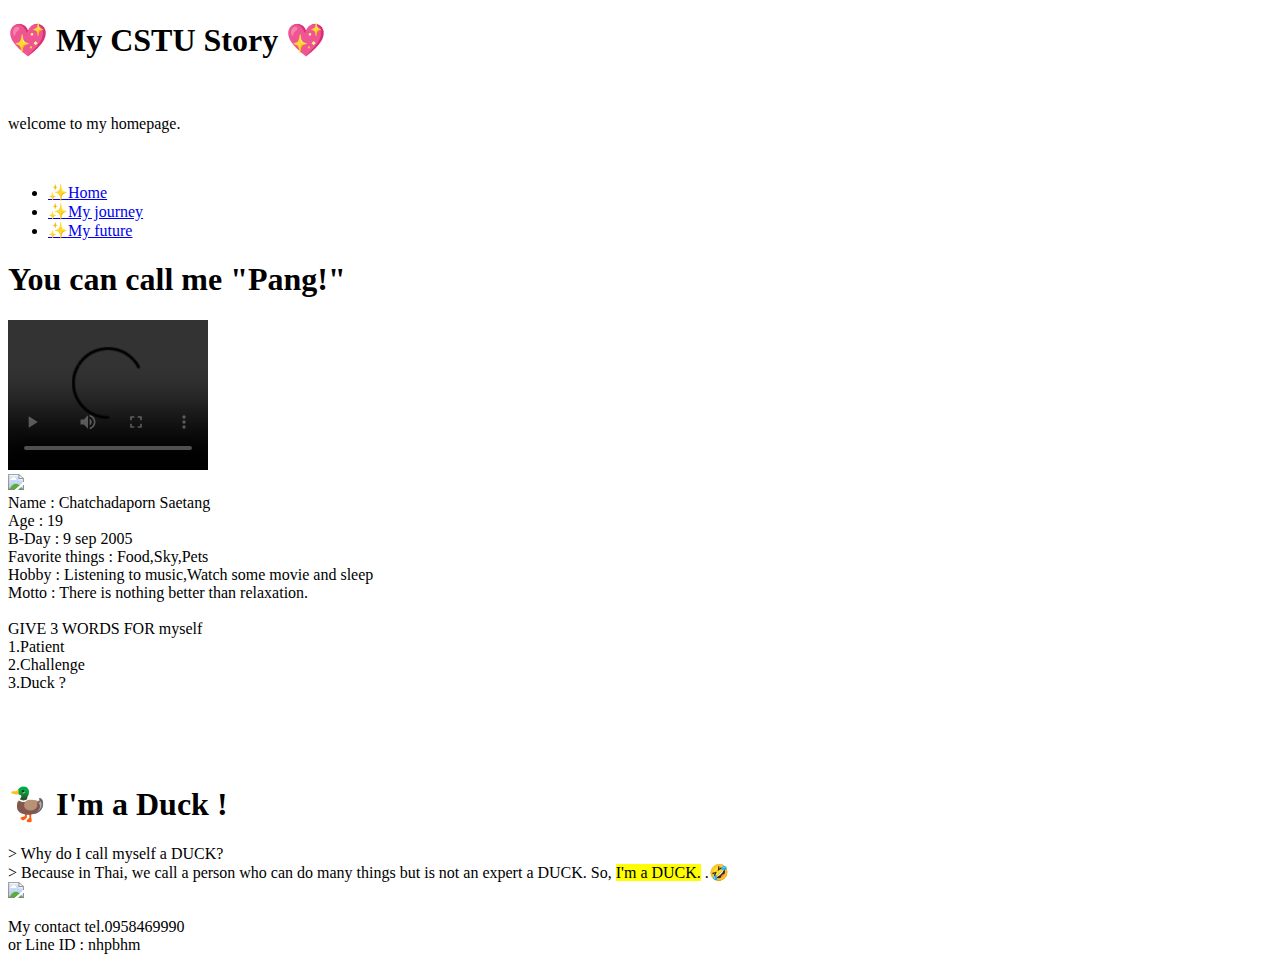
==== index.html @ adbdadf2 "copy index.html form Assignment02" ====
<!DOCTYPE html>
<html lang="en">
<head>
    <meta charset="UTF-8">
    <meta name="viewport" content="width=device-width, initial-scale=1.0">
    <title>My CSTU Story</title>
    <link rel="stylesheet" href="mystyle.css">
</head>
<body>
    <header><h1>💖 My CSTU Story 💖 </h1> <br>
        <p>welcome to my homepage.</p> <br>
    </header>


    <nav>
        <ul>
            <li><a href="index.html">✨Home</a></li>
            <li><a href="myjourney.html">✨My journey</a></li>
            <li><a href="myfuture.html">✨My future</a></li>
    </nav>




    <article>
        <h1>You can call me "Pang!" <br></h1>
     <p>
        <video width="200px" controls autoplay>
            <source src="resources/myvdo.mp4" type="video/mp4">
         </video> <br>
         
         <img src="resources/mypic.jpg" width="150px"><br>
                    Name : Chatchadaporn Saetang <br>
                    Age : 19 <br>
                    B-Day : 9 sep 2005 <br>
                    Favorite things : Food,Sky,Pets <br>
                    Hobby : Listening to music,Watch some movie and sleep <br>
                    Motto : There is nothing better than relaxation. <br>
                    <br>
                    GIVE 3 WORDS FOR myself <br>
                    1.Patient <br>
                    2.Challenge <br>
                    3.Duck ? <br><br><br><br><br></p>
               
        
        <h1>🦆 I'm a Duck !<br></h1>
        <p>> Why do I call myself a DUCK? <br>
        > Because in Thai, we call a person who can do many things but is not an expert a DUCK.
        So, <mark>I'm a DUCK.</mark> .🤣<br>
        <img src="resources/duck.gif" width="200px">
        
    </p>
    </article>




    <footer>
        My contact  tel.0958469990 <br>
        or Line ID : nhpbhm
    </footer>
    

</body>
</html>
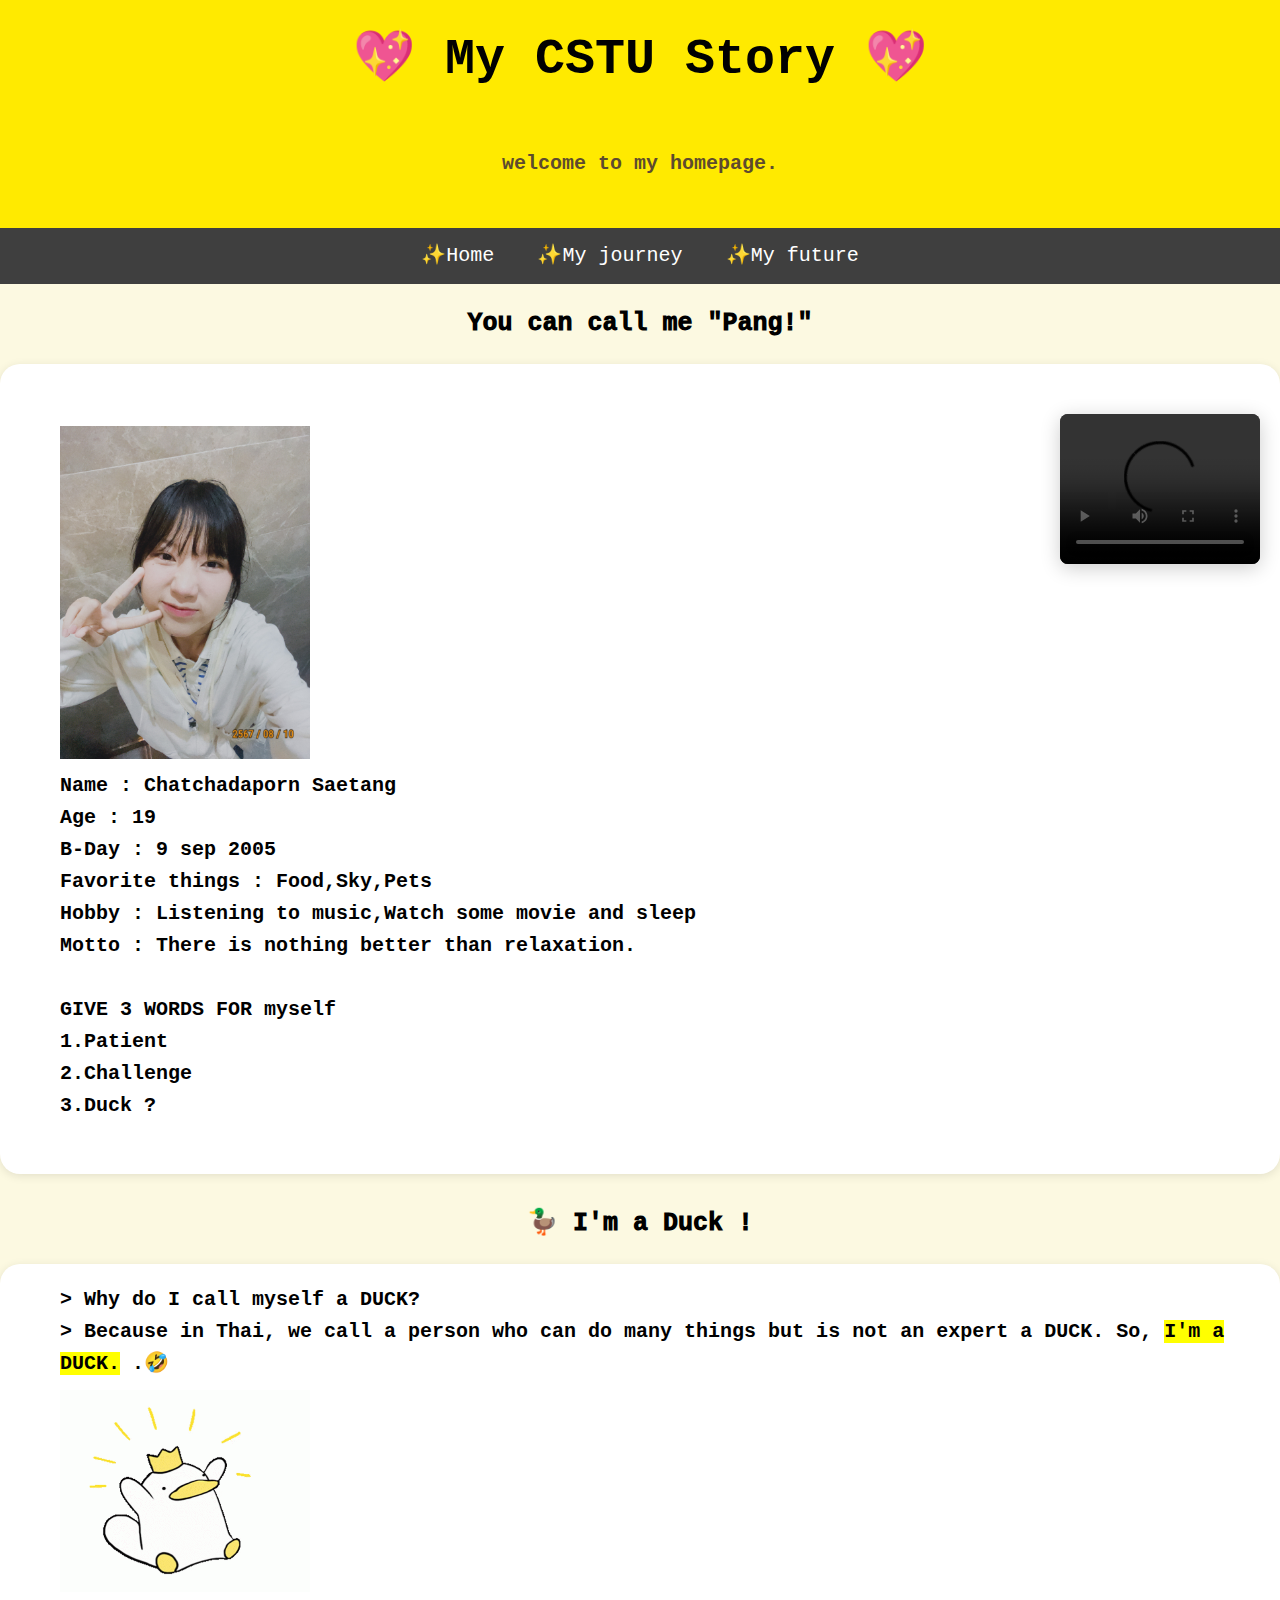
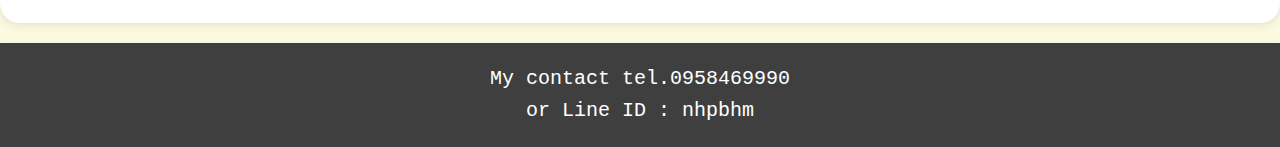
==== commit eabcd32c: "Update index.html final ver." ====
--- a/index.html
+++ b/index.html
@@ -1,4 +1,4 @@
-<!DOCTYPE html>
+ <!DOCTYPE html>
 <html lang="en">
 <head>
     <meta charset="UTF-8">
@@ -29,7 +29,7 @@
             <source src="resources/myvdo.mp4" type="video/mp4">
          </video> <br>
          
-         <img src="resources/mypic.jpg" width="150px"><br>
+         <img src="resources/mypic.jpg" width="100px"><br>
                     Name : Chatchadaporn Saetang <br>
                     Age : 19 <br>
                     B-Day : 9 sep 2005 <br>
@@ -40,7 +40,7 @@
                     GIVE 3 WORDS FOR myself <br>
                     1.Patient <br>
                     2.Challenge <br>
-                    3.Duck ? <br><br><br><br><br></p>
+                    3.Duck ? <br><br></p>
                
         
         <h1>🦆 I'm a Duck !<br></h1>
--- a/mystyle.css
+++ b/mystyle.css
@@ -0,0 +1,209 @@
+* {
+    margin: 0;
+    padding: 0; 
+    box-sizing: border-box;
+}
+
+body {
+    font-family: 'Arial', sans-serif;
+    background-color: #fcf9e1;
+    color: #000000;
+    line-height: 1.6;
+    font-size: 14px;
+    text-align: center;
+}
+
+@media screen and (min-width : 600px){
+    body { font-size: 18px;}
+}
+
+@media screen and (min-width :900px){
+    body {font-size: 22px;}
+}
+
+/* Header Styles */
+header { 
+    font-family: 'Courier New', Courier, monospace;
+    background-color: #ffea00;
+    text-align: center;
+    box-shadow: 0 2px 5px rgba(0, 0, 0, 0.1);
+    padding: 10px;
+}
+
+header h1 {font-weight: 10000;
+    margin: 0;
+    font-size: 30px;
+    color: #010101;
+    text-align: center;
+    padding: 10px;
+}
+@media screen and (min-width : 600px){
+    header h1 { font-size: 40px;}
+}
+
+@media screen and (min-width :900px){
+    header h1 {font-size: 50px;}
+}
+
+header p {font-weight: 600;
+    font-size: 14px;
+    margin: 3px 0;
+    color: #5d4b2e;
+}
+@media screen and (min-width : 600px){
+    header p { font-size: 16px;}
+}
+
+@media screen and (min-width :900px){
+    header p {font-size: 20px;}
+}
+
+/* Navigation Styles */
+nav {font-family: 'Courier New', Courier, monospace;
+    background-color: #3f3f3f;
+    padding: 10px;
+    text-align: center;
+}
+
+nav ul {
+    list-style: none;
+    margin: 0;
+    padding: 0;
+}
+
+nav ul li {
+    display: inline-block;
+    margin: 0 15px;
+}
+
+nav ul li a {
+    text-decoration: none;
+    color: #fff;
+    font-size: 14px;
+    transition: color 0.3s ease;
+}
+@media screen and (min-width : 600px){
+    nav ul li a { font-size: 16px;}
+}
+
+@media screen and (min-width :900px){
+    nav ul li a {font-size: 20px;}
+}
+
+
+/* Article Styles */
+article p { font-weight: 600;
+    font-family: 'Courier New', Courier, monospace;
+    border-radius: 20px;
+    background-color: #ffffff;
+    box-shadow: 0 2px 10px rgba(0, 0, 0, 0.1);
+    margin-bottom: 20px;
+    padding: 20px;
+    padding-left: 60px;
+    text-align: left;
+    width: 100%;
+    font-size: 12px;
+}
+
+@media screen and (min-width : 600px){
+    article p { font-size: 16px;}
+}
+
+@media screen and (min-width :900px){
+    article p {font-size: 20px;}
+}
+
+ article figure {
+    font-weight: 600;
+    font-family: 'Courier New', Courier, monospace;
+    border-radius: 20px;
+    background-color: #ffffff;
+    box-shadow: 0 2px 10px rgba(0, 0, 0, 0.1);
+    margin-bottom: 20px;
+    padding: 20px;
+    padding-left: 60px;
+    text-align: center;
+    width: 100%;
+    font-size: large;
+}
+
+
+article p video {
+    background-color: #3a3434;
+    float: right; 
+    border-radius: 8px;
+    box-shadow: 0 4px 20px rgba(0, 0, 0, 0.2);
+    margin-top: 30px;
+    width: 40%;
+}
+@media screen and (min-width: 300px) {
+    article p video {
+        max-width: 80px; /* ปรับขนาดสูงสุดเมื่อหน้าจอใหญ่ขึ้น */
+    }
+}
+@media screen and (min-width: 600px) {
+    article p video {
+        max-width: 100px; /* ปรับขนาดสูงสุดเมื่อหน้าจอใหญ่ขึ้น */
+    }
+}
+@media screen and (min-width: 900px) {
+    article p video {
+        max-width: 200px; /* ปรับขนาดสูงสุดสำหรับหน้าจอใหญ่ */
+    }
+}
+
+article p img { width: auto;
+    max-width: 60px;
+    margin-top: 10px;
+}
+
+@media screen and (min-width: 200px) {
+    article p img {
+        max-width: 100px; 
+    }
+}
+@media screen and (min-width: 500px) {
+    article p img {
+        max-width: 180px; 
+    }
+}
+@media screen and (min-width: 700px) {
+    article p img {
+        max-width: 250px; 
+    }
+}
+
+article h1 {font-weight: 1000;
+    font-family: 'Courier New', Courier, monospace;
+    font-size: 16px;
+    margin-bottom: 10px;
+    margin-top: 10px;
+    padding: 10px;
+    text-align: center;}
+
+    @media screen and (min-width : 600px){
+        article h1 { font-size: 20px;}
+    }
+    
+    @media screen and (min-width :900px){
+        article h1 {font-size: 25px;}
+    }
+
+/* Footer Styles */
+footer {font-family: 'Courier New', Courier, monospace;
+    background-color: #3f3f3f;
+    color: #ffffff;
+    box-shadow: 0 2px 5px rgba(0, 0, 0, 0.1);
+    margin-top: 20px;
+    padding: 20px;
+    text-align: center;
+    clear: both;
+    font-size: 12px;
+}
+@media screen and (min-width : 600px){
+    footer { font-size: 16px;}
+}
+
+@media screen and (min-width :900px){
+    footer {font-size: 20px;}
+}